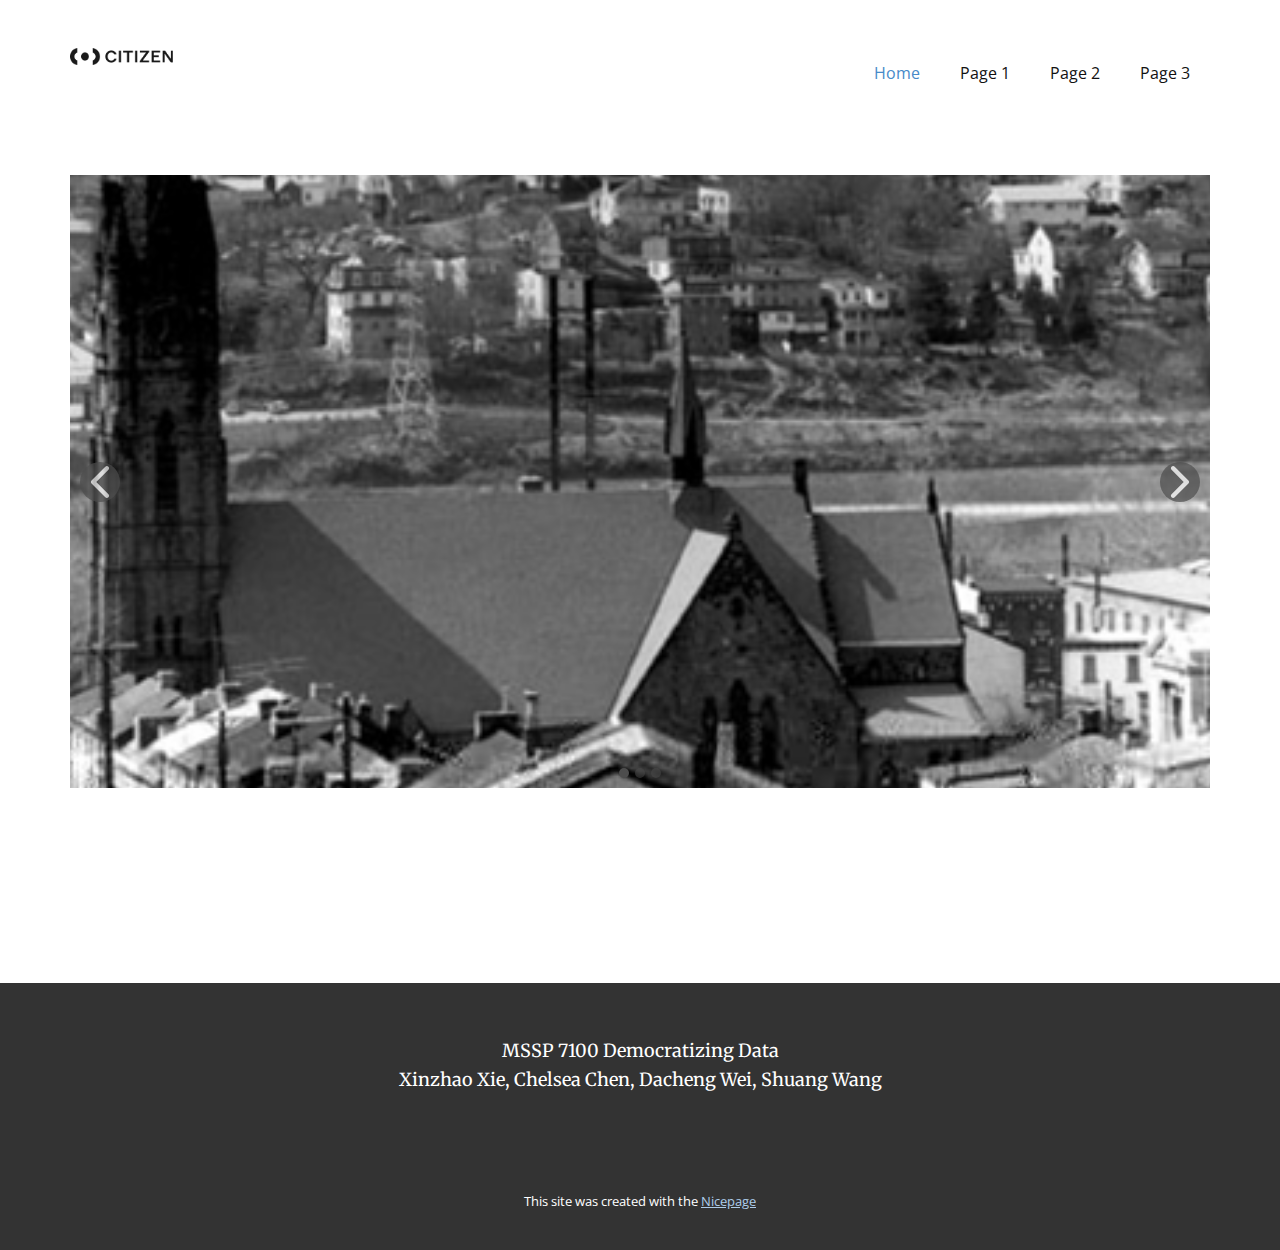
==== index.html @ d33928ad "index file" ====
<!DOCTYPE html>
<html style="font-size: 16px;" lang="en"><head>
    <meta name="viewport" content="width=device-width, initial-scale=1.0">
    <meta charset="utf-8">
    <meta name="keywords" content="">
    <meta name="description" content="">
    <title>Home</title>
    <link rel="stylesheet" href="nicepage.css" media="screen">
<link rel="stylesheet" href="index.css" media="screen">
    <script class="u-script" type="text/javascript" src="jquery.js" defer=""></script>
    <script class="u-script" type="text/javascript" src="nicepage.js" defer=""></script>
    <meta name="generator" content="Nicepage 7.1.0, nicepage.com">
    <link id="u-theme-google-font" rel="stylesheet" href="https://fonts.googleapis.com/css?family=Roboto:100,100i,300,300i,400,400i,500,500i,700,700i,900,900i|Open+Sans:300,300i,400,400i,500,500i,600,600i,700,700i,800,800i">
    <link id="u-page-google-font" rel="stylesheet" href="https://fonts.googleapis.com/css?family=Merriweather:300,300i,400,400i,700,700i,900,900i">
    
    
    
    <script type="application/ld+json">{
		"@context": "http://schema.org",
		"@type": "Organization",
		"name": "",
		"logo": "images/images.png"
}</script>
    <meta name="theme-color" content="#478ac9">
    <meta property="og:title" content="Home">
    <meta property="og:type" content="website">
  <meta data-intl-tel-input-cdn-path="intlTelInput/"></head>
  <body data-home-page="Home.html" data-home-page-title="Home" data-path-to-root="./" data-include-products="false" class="u-body u-xl-mode" data-lang="en"><header class="u-clearfix u-header u-header" id="sec-edac"><div class="u-clearfix u-sheet u-sheet-1">
        <a href="#" class="u-image u-logo u-image-1" data-image-width="560" data-image-height="90">
          <img src="images/images.png" class="u-logo-image u-logo-image-1">
        </a>
        <nav class="u-menu u-menu-one-level u-offcanvas u-menu-1">
          <div class="menu-collapse" style="font-size: 1rem; letter-spacing: 0px;">
            <a class="u-button-style u-custom-left-right-menu-spacing u-custom-padding-bottom u-custom-top-bottom-menu-spacing u-hamburger-link u-nav-link u-text-active-palette-1-base u-text-hover-palette-2-base" href="#">
              <svg class="u-svg-link" viewBox="0 0 24 24"><use xlink:href="#menu-hamburger"></use></svg>
              <svg class="u-svg-content" version="1.1" id="menu-hamburger" viewBox="0 0 16 16" x="0px" y="0px" xmlns:xlink="http://www.w3.org/1999/xlink" xmlns="http://www.w3.org/2000/svg"><g><rect y="1" width="16" height="2"></rect><rect y="7" width="16" height="2"></rect><rect y="13" width="16" height="2"></rect>
</g></svg>
            </a>
          </div>
          <div class="u-custom-menu u-nav-container">
            <ul class="u-nav u-unstyled u-nav-1"><li class="u-nav-item"><a class="u-button-style u-nav-link u-text-active-palette-1-base u-text-hover-palette-2-base" href="./" style="padding: 10px 20px;">Home</a>
</li><li class="u-nav-item"><a class="u-button-style u-nav-link u-text-active-palette-1-base u-text-hover-palette-2-base" href="Page-1.html" style="padding: 10px 20px;">Page 1</a>
</li><li class="u-nav-item"><a class="u-button-style u-nav-link u-text-active-palette-1-base u-text-hover-palette-2-base" href="Page-2.html" style="padding: 10px 20px;">Page 2</a>
</li><li class="u-nav-item"><a class="u-button-style u-nav-link u-text-active-palette-1-base u-text-hover-palette-2-base" href="Page-3.html" style="padding: 10px 20px;">Page 3</a>
</li></ul>
          </div>
          <div class="u-custom-menu u-nav-container-collapse">
            <div class="u-black u-container-style u-inner-container-layout u-opacity u-opacity-95 u-sidenav">
              <div class="u-inner-container-layout u-sidenav-overflow">
                <div class="u-menu-close"></div>
                <ul class="u-align-center u-nav u-popupmenu-items u-unstyled u-nav-2"><li class="u-nav-item"><a class="u-button-style u-nav-link" href="./">Home</a>
</li><li class="u-nav-item"><a class="u-button-style u-nav-link" href="Page-1.html">Page 1</a>
</li><li class="u-nav-item"><a class="u-button-style u-nav-link" href="Page-2.html">Page 2</a>
</li><li class="u-nav-item"><a class="u-button-style u-nav-link" href="Page-3.html">Page 3</a>
</li></ul>
              </div>
            </div>
            <div class="u-black u-menu-overlay u-opacity u-opacity-70"></div>
          </div>
        </nav>
      </div></header>
    <section class="u-clearfix u-section-1" id="sec-1894">
      <div class="u-clearfix u-sheet u-sheet-1">
        <div class="u-carousel u-expanded-width u-gallery u-gallery-slider u-layout-carousel u-lightbox u-no-transition u-show-text-on-hover u-gallery-1" data-interval="5000" data-u-ride="carousel" id="carousel-17c5">
          <ol class="u-absolute-hcenter u-carousel-indicators u-carousel-indicators-1">
            <li data-u-target="#carousel-17c5" data-u-slide-to="0" class="u-active u-grey-70 u-shape-circle" style="width: 10px; height: 10px;"></li>
            <li data-u-target="#carousel-17c5" data-u-slide-to="1" class="u-grey-70 u-shape-circle" style="width: 10px; height: 10px;"></li>
            <li data-u-target="#carousel-17c5" data-u-slide-to="2" class="u-grey-70 u-shape-circle" style="width: 10px; height: 10px;"></li>
          </ol>
          <div class="u-carousel-inner u-gallery-inner" role="listbox">
            <div class="u-active u-carousel-item u-effect-fade u-effect-hover-zoomOut u-gallery-item u-carousel-item-1" data-image-width="449" data-image-height="507" data-href="Page-3.html">
              <div class="u-back-slide" data-image-width="611" data-image-height="434">
                <img class="u-back-image u-expanded" src="images/image4.png" alt="The Cycle of Disinvestment and Crime">
              </div>
              <div class="u-align-center u-container-align-center u-over-slide u-shading u-valign-bottom u-over-slide-1">
                <h3 class="u-align-center u-gallery-heading">The Cycle of Disinvestment and Crime</h3>
                <p class="u-align-center u-gallery-text">Mapping: The Crime Rate Report and Disinvestment<br>Tracing: Complexity of Racial Economic Zoning in the Crime Report Map
                </p>
              </div>
              <style data-mode="XL"></style>
              <style data-mode="LG"></style>
              <style data-mode="MD"></style>
              <style data-mode="SM"></style>
              <style data-mode="XS"></style>
            </div>
            <div class="u-carousel-item u-effect-fade u-effect-hover-zoomOut u-gallery-item u-carousel-item-2" data-href="Page-1.html">
              <div class="u-back-slide" data-image-width="877" data-image-height="643">
                <img class="u-back-image u-expanded" src="images/image1.png">
              </div>
              <div class="u-align-center u-container-align-center u-over-slide u-shading u-valign-bottom u-over-slide-2">
                <h3 class="u-align-center u-gallery-heading" style="margin-right: 0px; margin-left: 0px;">Citizen's Registered Offenders and Disclosure</h3>
                <p class="u-align-center u-gallery-text" style="margin-right: 0px; margin-left: 0px;">Balancing Safety and Privacy: Legal Grounds, Controversies, and Impacts of Sex Offender Information Disclosure</p>
              </div>
            </div>
            <div class="u-carousel-item u-effect-fade u-effect-hover-zoomOut u-gallery-item u-carousel-item-3" data-href="Page-2.html">
              <div class="u-back-slide" data-image-width="940" data-image-height="529">
                <img class="u-back-image u-expanded" src="images/image10.png">
              </div>
              <div class="u-align-center u-container-align-center u-over-slide u-shading u-valign-bottom u-over-slide-3">
                <h3 class="u-align-center u-gallery-heading">UGC Matters</h3>
                <p class="u-align-center u-gallery-text">Citizen App and the Controversy of User-generated Content</p>
              </div>
            </div>
          </div>
          <a class="u-absolute-vcenter u-carousel-control u-carousel-control-prev u-grey-70 u-icon-circle u-opacity u-opacity-70 u-spacing-10 u-text-white u-carousel-control-1" href="#carousel-17c5" role="button" data-u-slide="prev">
            <span aria-hidden="true">
              <svg viewBox="0 0 451.847 451.847"><path d="M97.141,225.92c0-8.095,3.091-16.192,9.259-22.366L300.689,9.27c12.359-12.359,32.397-12.359,44.751,0
c12.354,12.354,12.354,32.388,0,44.748L173.525,225.92l171.903,171.909c12.354,12.354,12.354,32.391,0,44.744
c-12.354,12.365-32.386,12.365-44.745,0l-194.29-194.281C100.226,242.115,97.141,234.018,97.141,225.92z"></path></svg>
            </span>
            <span class="sr-only">
              <svg viewBox="0 0 451.847 451.847"><path d="M97.141,225.92c0-8.095,3.091-16.192,9.259-22.366L300.689,9.27c12.359-12.359,32.397-12.359,44.751,0
c12.354,12.354,12.354,32.388,0,44.748L173.525,225.92l171.903,171.909c12.354,12.354,12.354,32.391,0,44.744
c-12.354,12.365-32.386,12.365-44.745,0l-194.29-194.281C100.226,242.115,97.141,234.018,97.141,225.92z"></path></svg>
            </span>
          </a>
          <a class="u-absolute-vcenter u-carousel-control u-carousel-control-next u-grey-70 u-icon-circle u-opacity u-opacity-70 u-spacing-10 u-text-white u-carousel-control-2" href="#carousel-17c5" role="button" data-u-slide="next">
            <span aria-hidden="true">
              <svg viewBox="0 0 451.846 451.847"><path d="M345.441,248.292L151.154,442.573c-12.359,12.365-32.397,12.365-44.75,0c-12.354-12.354-12.354-32.391,0-44.744
L278.318,225.92L106.409,54.017c-12.354-12.359-12.354-32.394,0-44.748c12.354-12.359,32.391-12.359,44.75,0l194.287,194.284
c6.177,6.18,9.262,14.271,9.262,22.366C354.708,234.018,351.617,242.115,345.441,248.292z"></path></svg>
            </span>
            <span class="sr-only">
              <svg viewBox="0 0 451.846 451.847"><path d="M345.441,248.292L151.154,442.573c-12.359,12.365-32.397,12.365-44.75,0c-12.354-12.354-12.354-32.391,0-44.744
L278.318,225.92L106.409,54.017c-12.354-12.359-12.354-32.394,0-44.748c12.354-12.359,32.391-12.359,44.75,0l194.287,194.284
c6.177,6.18,9.262,14.271,9.262,22.366C354.708,234.018,351.617,242.115,345.441,248.292z"></path></svg>
            </span>
          </a>
        </div>
      </div>
    </section>
    
    
    
    <footer class="u-align-center u-clearfix u-container-align-center u-footer u-grey-80 u-footer" id="sec-8e78"><div class="u-clearfix u-sheet u-valign-middle u-sheet-1">
        <p class="u-custom-font u-font-merriweather u-text u-text-1">MSSP 7100 Democratizing Data<br>Xinzhao Xie, Chelsea Chen, Dacheng Wei, Shuang Wang
        </p>
      </div></footer>
    <section class="u-backlink u-clearfix u-grey-80">
      <p class="u-text">
        <span>This site was created with the </span>
        <a class="u-link" href="https://nicepage.com/" target="_blank" rel="nofollow">
          <span>Nicepage</span>
        </a>
      </p>
    </section>
  
</body></html>
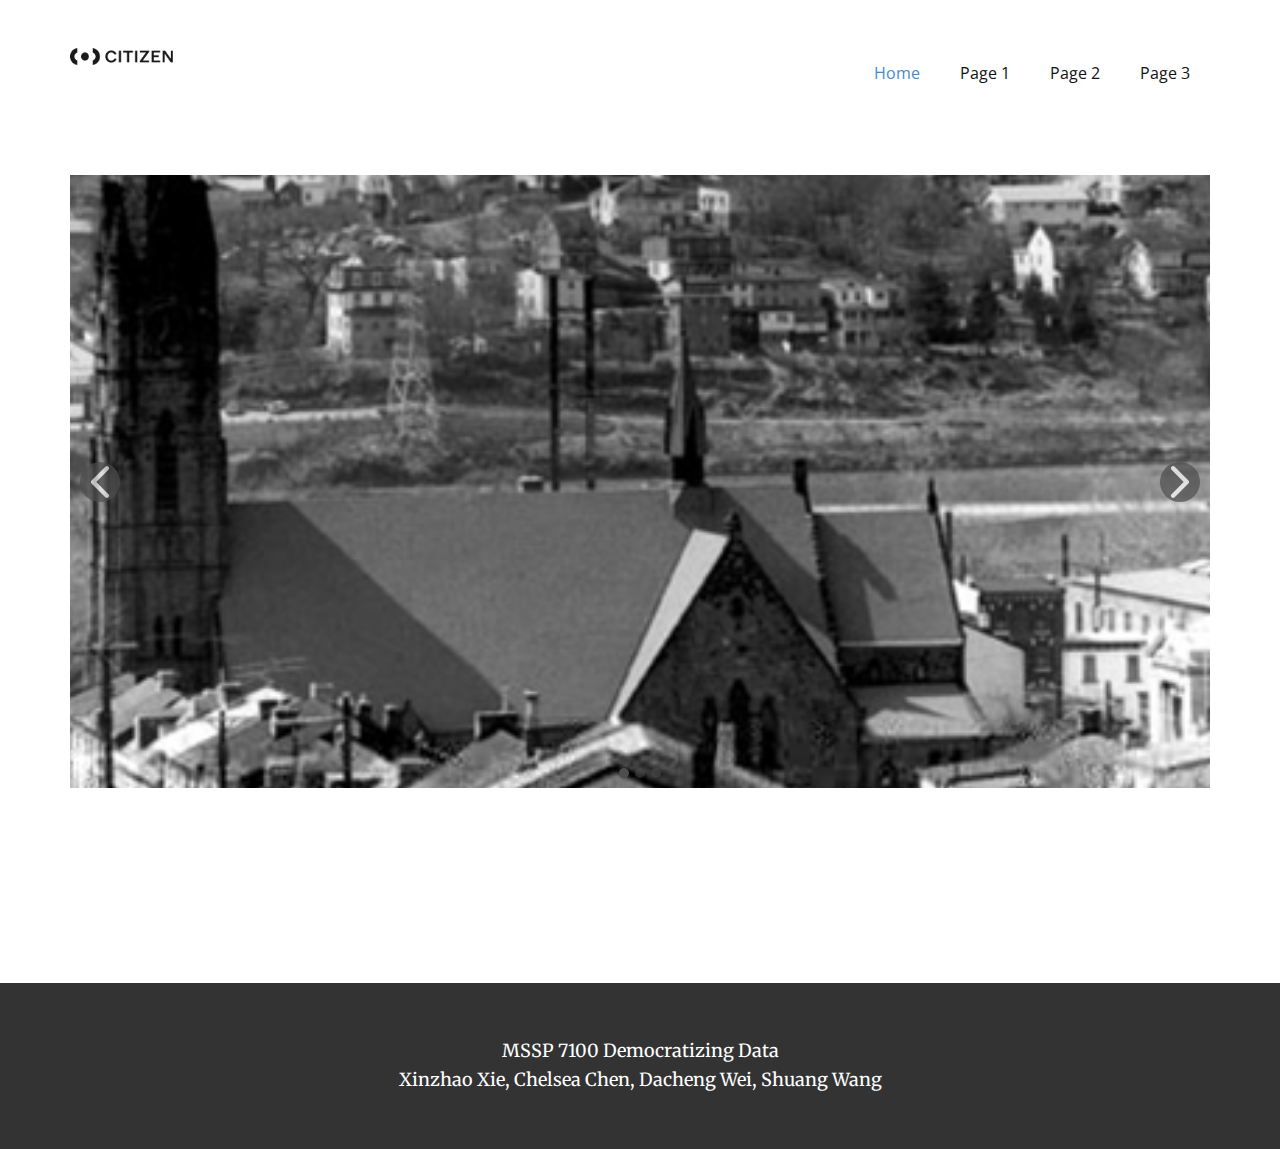
==== commit b00eb094: "Update index.html" ====
--- a/index.html
+++ b/index.html
@@ -61,14 +61,14 @@
       </div></header>
     <section class="u-clearfix u-section-1" id="sec-1894">
       <div class="u-clearfix u-sheet u-sheet-1">
-        <div class="u-carousel u-expanded-width u-gallery u-gallery-slider u-layout-carousel u-lightbox u-no-transition u-show-text-on-hover u-gallery-1" data-interval="5000" data-u-ride="carousel" id="carousel-17c5">
+        <div class="custom-expanded u-carousel u-gallery u-gallery-slider u-layout-carousel u-lightbox u-no-transition u-show-text-on-hover u-gallery-1" data-interval="5000" data-u-ride="carousel" id="carousel-17c5">
           <ol class="u-absolute-hcenter u-carousel-indicators u-carousel-indicators-1">
             <li data-u-target="#carousel-17c5" data-u-slide-to="0" class="u-active u-grey-70 u-shape-circle" style="width: 10px; height: 10px;"></li>
             <li data-u-target="#carousel-17c5" data-u-slide-to="1" class="u-grey-70 u-shape-circle" style="width: 10px; height: 10px;"></li>
             <li data-u-target="#carousel-17c5" data-u-slide-to="2" class="u-grey-70 u-shape-circle" style="width: 10px; height: 10px;"></li>
           </ol>
           <div class="u-carousel-inner u-gallery-inner" role="listbox">
-            <div class="u-active u-carousel-item u-effect-fade u-effect-hover-zoomOut u-gallery-item u-carousel-item-1" data-image-width="449" data-image-height="507" data-href="Page-3.html">
+            <div class="u-active u-carousel-item u-effect-fade u-effect-hover-zoomOut u-gallery-item u-carousel-item-1" data-image-width="449" data-image-height="507" data-href="Page-2.html">
               <div class="u-back-slide" data-image-width="611" data-image-height="434">
                 <img class="u-back-image u-expanded" src="images/image4.png" alt="The Cycle of Disinvestment and Crime">
               </div>
@@ -92,7 +92,7 @@
                 <p class="u-align-center u-gallery-text" style="margin-right: 0px; margin-left: 0px;">Balancing Safety and Privacy: Legal Grounds, Controversies, and Impacts of Sex Offender Information Disclosure</p>
               </div>
             </div>
-            <div class="u-carousel-item u-effect-fade u-effect-hover-zoomOut u-gallery-item u-carousel-item-3" data-href="Page-2.html">
+            <div class="u-carousel-item u-effect-fade u-effect-hover-zoomOut u-gallery-item u-carousel-item-3" data-href="Page-3.html">
               <div class="u-back-slide" data-image-width="940" data-image-height="529">
                 <img class="u-back-image u-expanded" src="images/image10.png">
               </div>
@@ -136,13 +136,6 @@
         <p class="u-custom-font u-font-merriweather u-text u-text-1">MSSP 7100 Democratizing Data<br>Xinzhao Xie, Chelsea Chen, Dacheng Wei, Shuang Wang
         </p>
       </div></footer>
-    <section class="u-backlink u-clearfix u-grey-80">
-      <p class="u-text">
-        <span>This site was created with the </span>
-        <a class="u-link" href="https://nicepage.com/" target="_blank" rel="nofollow">
-          <span>Nicepage</span>
-        </a>
-      </p>
-    </section>
+
   
-</body></html>+</body></html>
